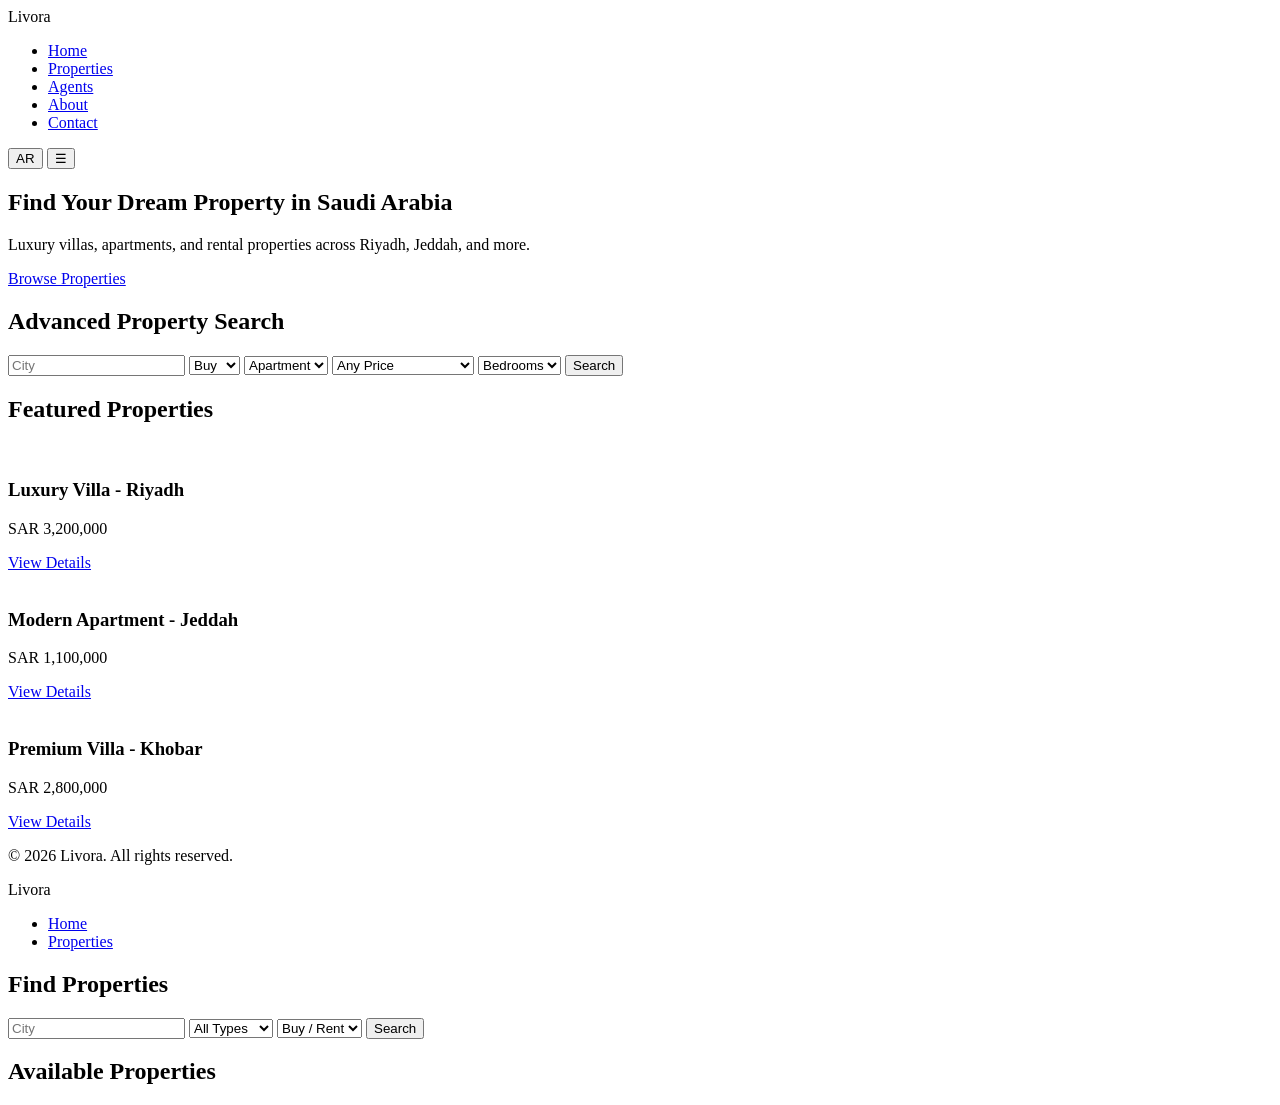
==== index.html @ 37dbd64c "Create index.html" ====
<!DOCTYPE html>
<html lang="en" dir="ltr">
<head>
    <meta charset="UTF-8" />
    <meta name="viewport" content="width=device-width, initial-scale=1.0"/>
    <title>Livora | Real Estate Marketplace</title>
    <link rel="stylesheet" href="css/style.css" />
</head>
<body>

    <header>
        <nav class="navbar">
            <div class="logo">Livora</div>

            <ul class="nav-links">
                <li><a href="index.html" data-en="Home" data-ar="الرئيسية">Home</a></li>
                <li><a href="listings.html" data-en="Properties" data-ar="العقارات">Properties</a></li>
                <li><a href="#" data-en="Agents" data-ar="الوكلاء">Agents</a></li>
                <li><a href="#" data-en="About" data-ar="من نحن">About</a></li>
                <li><a href="#" data-en="Contact" data-ar="اتصل بنا">Contact</a></li>
            </ul>

            <div class="nav-actions">
                <button id="langToggle">AR</button>
                <button class="menu-toggle">☰</button>
            </div>
        </nav>
    </header>

    <section class="hero">
        <div class="hero-content">
            <h1 id="heroTitle">Find Your Dream Property in Saudi Arabia</h1>
            <p id="heroText">
                Luxury villas, apartments, and rental properties across Riyadh, Jeddah, and more.
            </p>
            <a href="listings.html" class="btn" id="heroBtn">Browse Properties</a>
        </div>
    </section>

    <section class="search-section">
        <h2 id="searchHeading">Advanced Property Search</h2>

        <div class="search-box">
            <input type="text" id="city" placeholder="City" />

            <select id="purpose">
                <option>Buy</option>
                <option>Rent</option>
            </select>

            <select id="type">
                <option>Apartment</option>
                <option>Villa</option>
                <option>Office</option>
                <option>Land</option>
            </select>

            <select id="price">
                <option>Any Price</option>
                <option>Below 500,000 SAR</option>
                <option>500,000 - 1M SAR</option>
                <option>1M - 3M SAR</option>
                <option>3M+ SAR</option>
            </select>

            <select id="bedrooms">
                <option>Bedrooms</option>
                <option>1+</option>
                <option>2+</option>
                <option>3+</option>
                <option>4+</option>
                <option>5+</option>
            </select>

            <button onclick="searchProperty()">Search</button>
        </div>
    </section>

    <section class="featured-properties">
        <h2 id="featuredTitle">Featured Properties</h2>

        <div class="property-grid">

            <div class="card">
                <img src="https://images.unsplash.com/photo-1564013799919-ab600027ffc6" alt="">
                <h3>Luxury Villa - Riyadh</h3>
                <p>SAR 3,200,000</p>
                <a href="#">View Details</a>
            </div>

            <div class="card">
                <img src="https://images.unsplash.com/photo-1502672260266-1c1ef2d93688" alt="">
                <h3>Modern Apartment - Jeddah</h3>
                <p>SAR 1,100,000</p>
                <a href="#">View Details</a>
            </div>

            <div class="card">
                <img src="https://images.unsplash.com/photo-1494526585095-c41746248156" alt="">
                <h3>Premium Villa - Khobar</h3>
                <p>SAR 2,800,000</p>
                <a href="#">View Details</a>
            </div>

        </div>
    </section>

 

    <footer>
        <p>© 2026 Livora. All rights reserved.</p>
    </footer>

    <script src="js/script.js"></script>
</body>
</html>
<!DOCTYPE html>
<html lang="en">
<head>
    <meta charset="UTF-8">
    <meta name="viewport" content="width=device-width, initial-scale=1.0">
    <title>Livora | Properties</title>
    <link rel="stylesheet" href="css/style.css">
</head>
<body>

    <header>
        <nav class="navbar">
            <div class="logo">Livora</div>
            <ul class="nav-links show">
                <li><a href="index.html">Home</a></li>
                <li><a href="listings.html">Properties</a></li>
            </ul>
        </nav>
    </header>

    <section class="search-section">
        <h2>Find Properties</h2>

        <div class="search-box">
            <input type="text" id="searchCity" placeholder="City">

            <select id="searchType">
                <option value="">All Types</option>
                <option>Apartment</option>
                <option>Villa</option>
                <option>Office</option>
            </select>

            <select id="searchPurpose">
                <option value="">Buy / Rent</option>
                <option>Buy</option>
                <option>Rent</option>
            </select>

            <button onclick="filterProperties()">Search</button>
        </div>
    </section>

    <section class="featured-properties">
        <h2>Available Properties</h2>
        <div class="property-grid" id="propertyContainer"></div>
    </section>

    <script src="js/listings.js"></script>
</body>
</html>
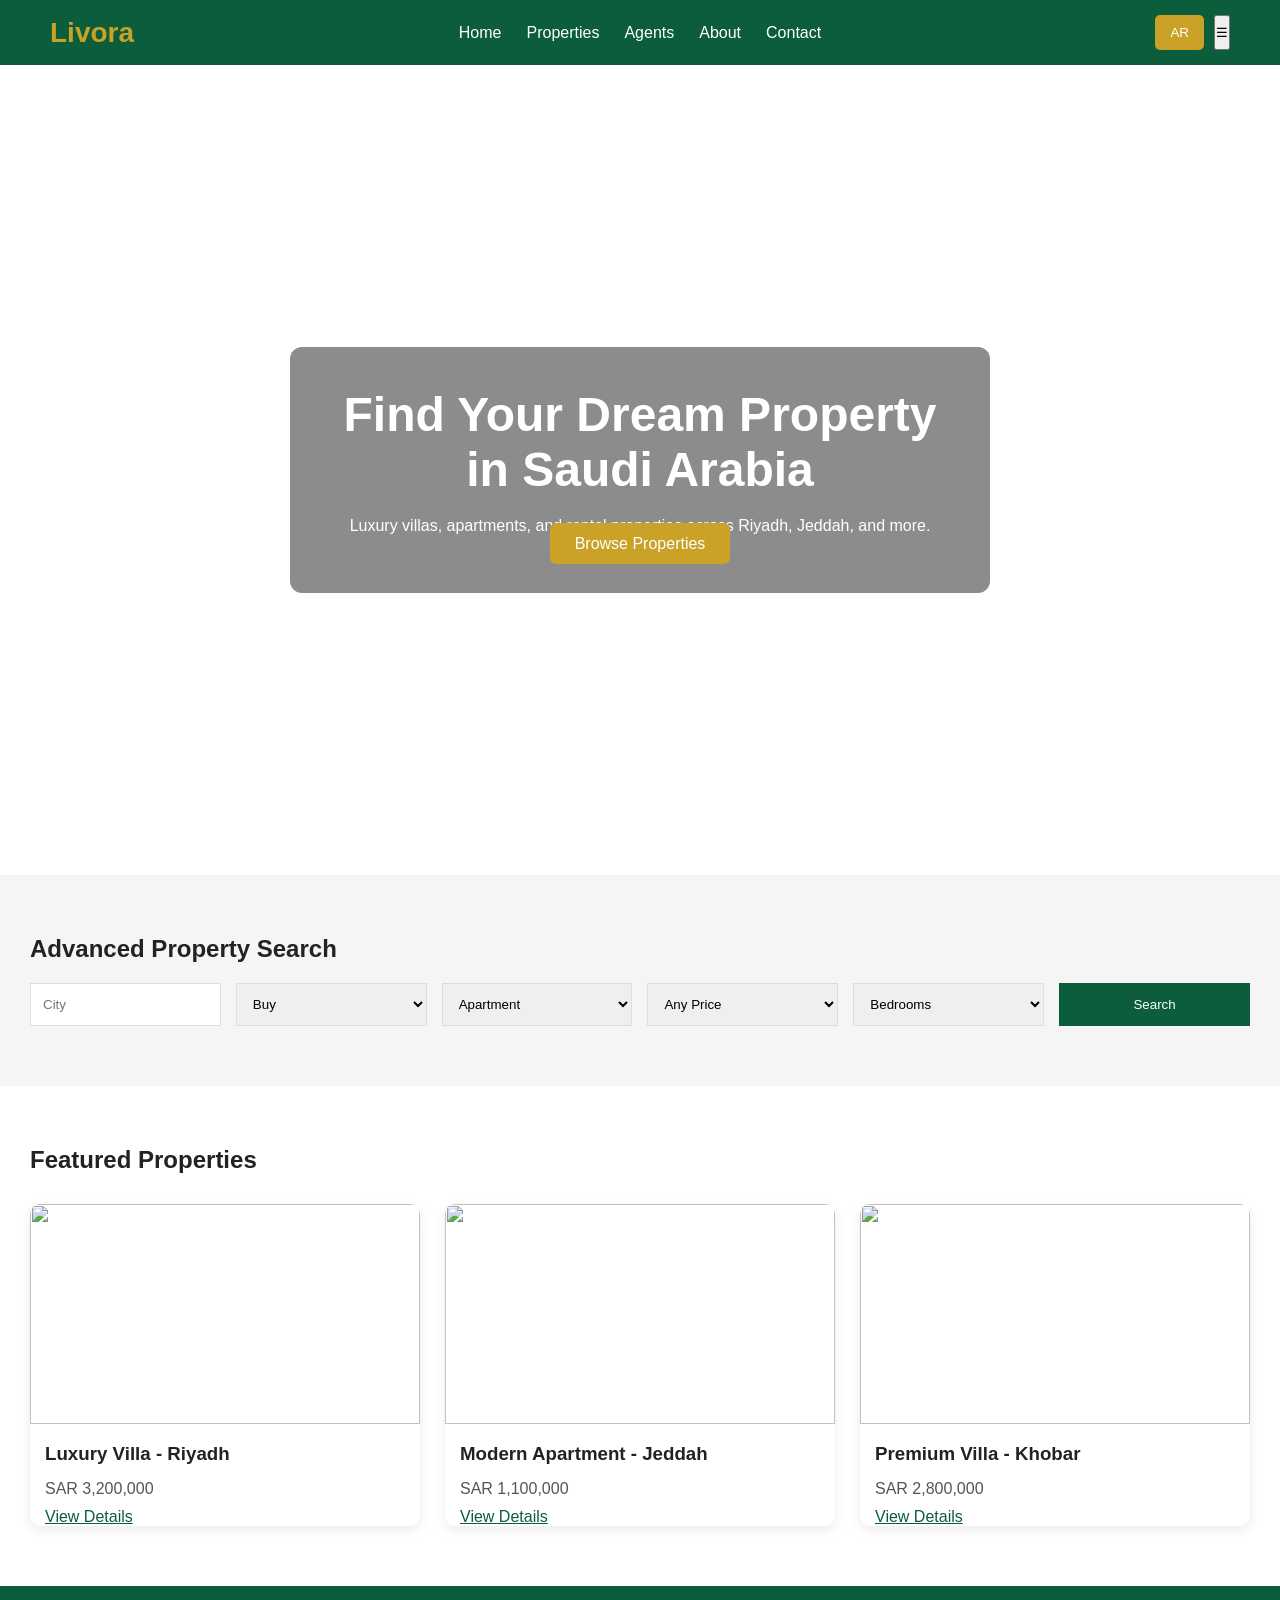
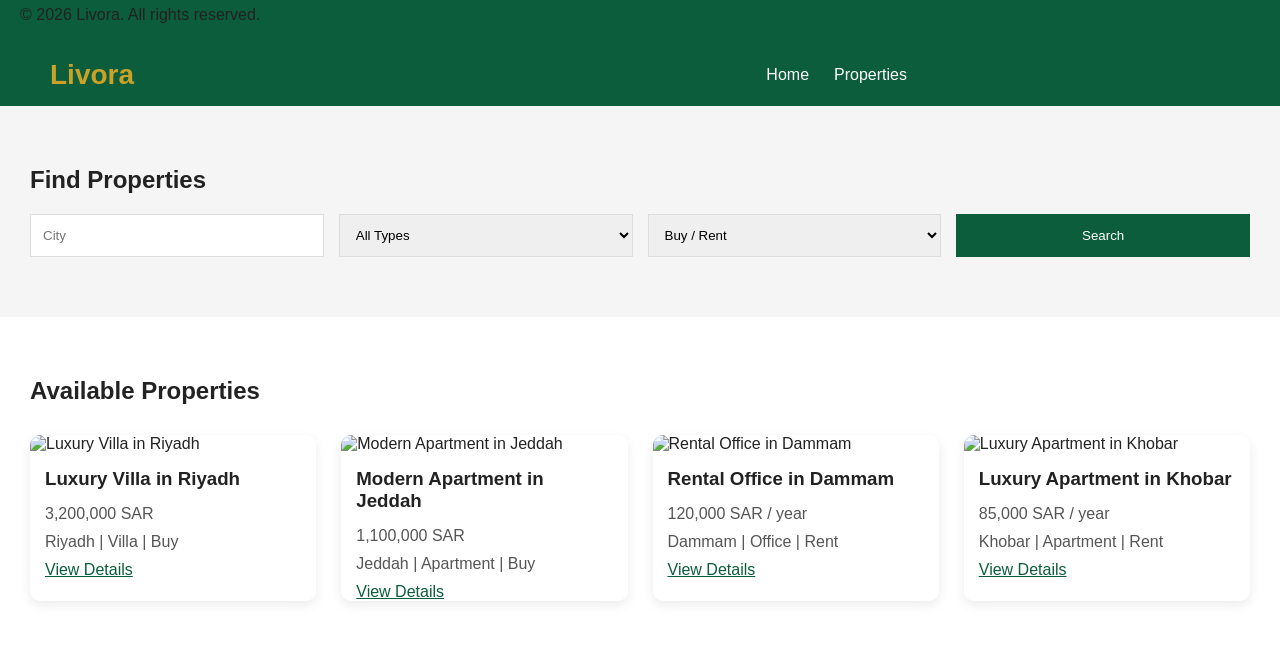
==== commit 66aca8a3: "Update index.html" ====
--- a/index.html
+++ b/index.html
@@ -4,7 +4,7 @@
     <meta charset="UTF-8" />
     <meta name="viewport" content="width=device-width, initial-scale=1.0"/>
     <title>Livora | Real Estate Marketplace</title>
-    <link rel="stylesheet" href="css/style.css" />
+    <link rel="stylesheet" href="style.css" />
 </head>
 <body>
 
@@ -111,7 +111,7 @@
         <p>© 2026 Livora. All rights reserved.</p>
     </footer>
 
-    <script src="js/script.js"></script>
+    <script src="script.js"></script>
 </body>
 </html>
 <!DOCTYPE html>
@@ -120,7 +120,7 @@
     <meta charset="UTF-8">
     <meta name="viewport" content="width=device-width, initial-scale=1.0">
     <title>Livora | Properties</title>
-    <link rel="stylesheet" href="css/style.css">
+    <link rel="stylesheet" href="style.css">
 </head>
 <body>
 
@@ -162,6 +162,6 @@
         <div class="property-grid" id="propertyContainer"></div>
     </section>
 
-    <script src="js/listings.js"></script>
+    <script src="listings.js"></script>
 </body>
 </html>
--- a/style.css
+++ b/style.css
@@ -0,0 +1,209 @@
+ * {
+    margin: 0;
+    padding: 0;
+    box-sizing: border-box;
+}
+
+body {
+    font-family: Arial, sans-serif;
+    color: #222;
+    transition: 0.3s;
+}
+
+body.rtl {
+    direction: rtl;
+    text-align: right;
+}
+
+.navbar {
+    background: #0B5D3B;
+    color: white;
+    display: flex;
+    padding: 15px 50px;
+    align-items: center;
+    justify-content: space-between;
+    flex-wrap: nowrap; 
+}
+.logo {
+    flex: 1;
+    font-size: 28px;
+    font-weight: bold;
+    color: #C9A227;
+}
+
+.nav-links {
+    display: flex;
+    list-style: none;
+    gap: 25px;
+    flex: 2;
+    justify-content: center;
+}
+
+.nav-links a {
+    color: white;
+    text-decoration: none;
+}
+
+.nav-actions {
+    flex: 1;
+    display: flex;
+    justify-content: flex-end;
+    gap: 10px;
+}
+
+#langToggle {
+    background: #C9A227;
+    color: white;
+    border: none;
+    padding: 10px 15px;
+    cursor: pointer;
+    border-radius: 5px;
+}
+
+.hero {
+    height: 90vh;
+    background: url('D:/شركةهضاب/Livora/image/heroimage.jpg');
+    background-position: center;
+    background-size: cover;
+    display: flex;
+    justify-content: center;
+    align-items: center;
+}
+
+.hero-content {
+    background: rgba(0,0,0,0.45);
+    color: white;
+    padding: 40px;
+    border-radius: 12px;
+    text-align: center;
+    width: 90%;
+    max-width: 700px;
+}
+
+.hero h1 {
+    font-size: 48px;
+    margin-bottom: 20px;
+}
+
+.btn {
+    background: #C9A227;
+    color: white;
+    padding: 12px 25px;
+    text-decoration: none;
+    border-radius: 6px;
+}
+
+.search-section {
+    padding: 60px 30px;
+    background: #f5f5f5;
+}
+
+.search-box {
+    display: grid;
+    grid-template-columns: repeat(auto-fit, minmax(180px, 1fr));
+    gap: 15px;
+    margin-top: 20px;
+}
+
+.search-box input,
+.search-box select,
+.search-box button {
+    padding: 12px;
+    border: 1px solid #ddd;
+}
+
+.search-box button {
+    background: #0B5D3B;
+    color: white;
+    border: none;
+    cursor: pointer;
+}
+
+.featured-properties {
+    padding: 60px 30px;
+}
+
+.property-grid {
+    display: grid;
+    grid-template-columns: repeat(auto-fit, minmax(280px, 1fr));
+    gap: 25px;
+    margin-top: 30px;
+}
+
+.card {
+    box-shadow: 0 4px 12px rgba(0,0,0,0.08);
+    border-radius: 10px;
+    overflow: hidden;
+    background: white;
+}
+
+.card img {
+    width: 100%;
+    height: 220px;
+    object-fit: cover;
+}
+
+.card h3,
+.card p,
+.card a {
+    padding: 15px;
+}
+
+.card a {
+    display inline-block;
+    color: #0B5D3B;
+    font-weight bold;
+}
+
+.whatsapp-btn {
+    position fixed;
+    bottom: 20px;
+    right: 20px;
+    background: #25D366;
+    color white;
+    padding: 15px 20px;
+    border-radius: 50px;
+    text-decoration: none;
+    font-weight: bold;
+}
+
+footer {
+    background: #0B5D3B;
+    color white;
+    text-align center;
+    padding: 20px;
+}
+
+.menu-toggle {
+    display none;
+}
+
+@media (max-width 768px) {
+    .nav-links {
+        display none;
+        width: 100%;
+        flex-direction column;
+        margin-top: 15px;
+    }
+
+    .nav-links.show {
+        display flex;
+    }
+
+    .menu-toggle {
+        display block;
+        background none;
+        border none;
+        color white;
+        font-size: 28px;
+    }
+
+    .hero h1 {
+        font-size: 32px;
+    }
+  
+}
+  .card p {
+    padding: 0 15px 10px;
+    color: #555;
+}
--- a/style.css
+++ b/style.css
@@ -0,0 +1,209 @@
+ * {
+    margin: 0;
+    padding: 0;
+    box-sizing: border-box;
+}
+
+body {
+    font-family: Arial, sans-serif;
+    color: #222;
+    transition: 0.3s;
+}
+
+body.rtl {
+    direction: rtl;
+    text-align: right;
+}
+
+.navbar {
+    background: #0B5D3B;
+    color: white;
+    display: flex;
+    padding: 15px 50px;
+    align-items: center;
+    justify-content: space-between;
+    flex-wrap: nowrap; 
+}
+.logo {
+    flex: 1;
+    font-size: 28px;
+    font-weight: bold;
+    color: #C9A227;
+}
+
+.nav-links {
+    display: flex;
+    list-style: none;
+    gap: 25px;
+    flex: 2;
+    justify-content: center;
+}
+
+.nav-links a {
+    color: white;
+    text-decoration: none;
+}
+
+.nav-actions {
+    flex: 1;
+    display: flex;
+    justify-content: flex-end;
+    gap: 10px;
+}
+
+#langToggle {
+    background: #C9A227;
+    color: white;
+    border: none;
+    padding: 10px 15px;
+    cursor: pointer;
+    border-radius: 5px;
+}
+
+.hero {
+    height: 90vh;
+    background: url('D:/شركةهضاب/Livora/image/heroimage.jpg');
+    background-position: center;
+    background-size: cover;
+    display: flex;
+    justify-content: center;
+    align-items: center;
+}
+
+.hero-content {
+    background: rgba(0,0,0,0.45);
+    color: white;
+    padding: 40px;
+    border-radius: 12px;
+    text-align: center;
+    width: 90%;
+    max-width: 700px;
+}
+
+.hero h1 {
+    font-size: 48px;
+    margin-bottom: 20px;
+}
+
+.btn {
+    background: #C9A227;
+    color: white;
+    padding: 12px 25px;
+    text-decoration: none;
+    border-radius: 6px;
+}
+
+.search-section {
+    padding: 60px 30px;
+    background: #f5f5f5;
+}
+
+.search-box {
+    display: grid;
+    grid-template-columns: repeat(auto-fit, minmax(180px, 1fr));
+    gap: 15px;
+    margin-top: 20px;
+}
+
+.search-box input,
+.search-box select,
+.search-box button {
+    padding: 12px;
+    border: 1px solid #ddd;
+}
+
+.search-box button {
+    background: #0B5D3B;
+    color: white;
+    border: none;
+    cursor: pointer;
+}
+
+.featured-properties {
+    padding: 60px 30px;
+}
+
+.property-grid {
+    display: grid;
+    grid-template-columns: repeat(auto-fit, minmax(280px, 1fr));
+    gap: 25px;
+    margin-top: 30px;
+}
+
+.card {
+    box-shadow: 0 4px 12px rgba(0,0,0,0.08);
+    border-radius: 10px;
+    overflow: hidden;
+    background: white;
+}
+
+.card img {
+    width: 100%;
+    height: 220px;
+    object-fit: cover;
+}
+
+.card h3,
+.card p,
+.card a {
+    padding: 15px;
+}
+
+.card a {
+    display inline-block;
+    color: #0B5D3B;
+    font-weight bold;
+}
+
+.whatsapp-btn {
+    position fixed;
+    bottom: 20px;
+    right: 20px;
+    background: #25D366;
+    color white;
+    padding: 15px 20px;
+    border-radius: 50px;
+    text-decoration: none;
+    font-weight: bold;
+}
+
+footer {
+    background: #0B5D3B;
+    color white;
+    text-align center;
+    padding: 20px;
+}
+
+.menu-toggle {
+    display none;
+}
+
+@media (max-width 768px) {
+    .nav-links {
+        display none;
+        width: 100%;
+        flex-direction column;
+        margin-top: 15px;
+    }
+
+    .nav-links.show {
+        display flex;
+    }
+
+    .menu-toggle {
+        display block;
+        background none;
+        border none;
+        color white;
+        font-size: 28px;
+    }
+
+    .hero h1 {
+        font-size: 32px;
+    }
+  
+}
+  .card p {
+    padding: 0 15px 10px;
+    color: #555;
+}
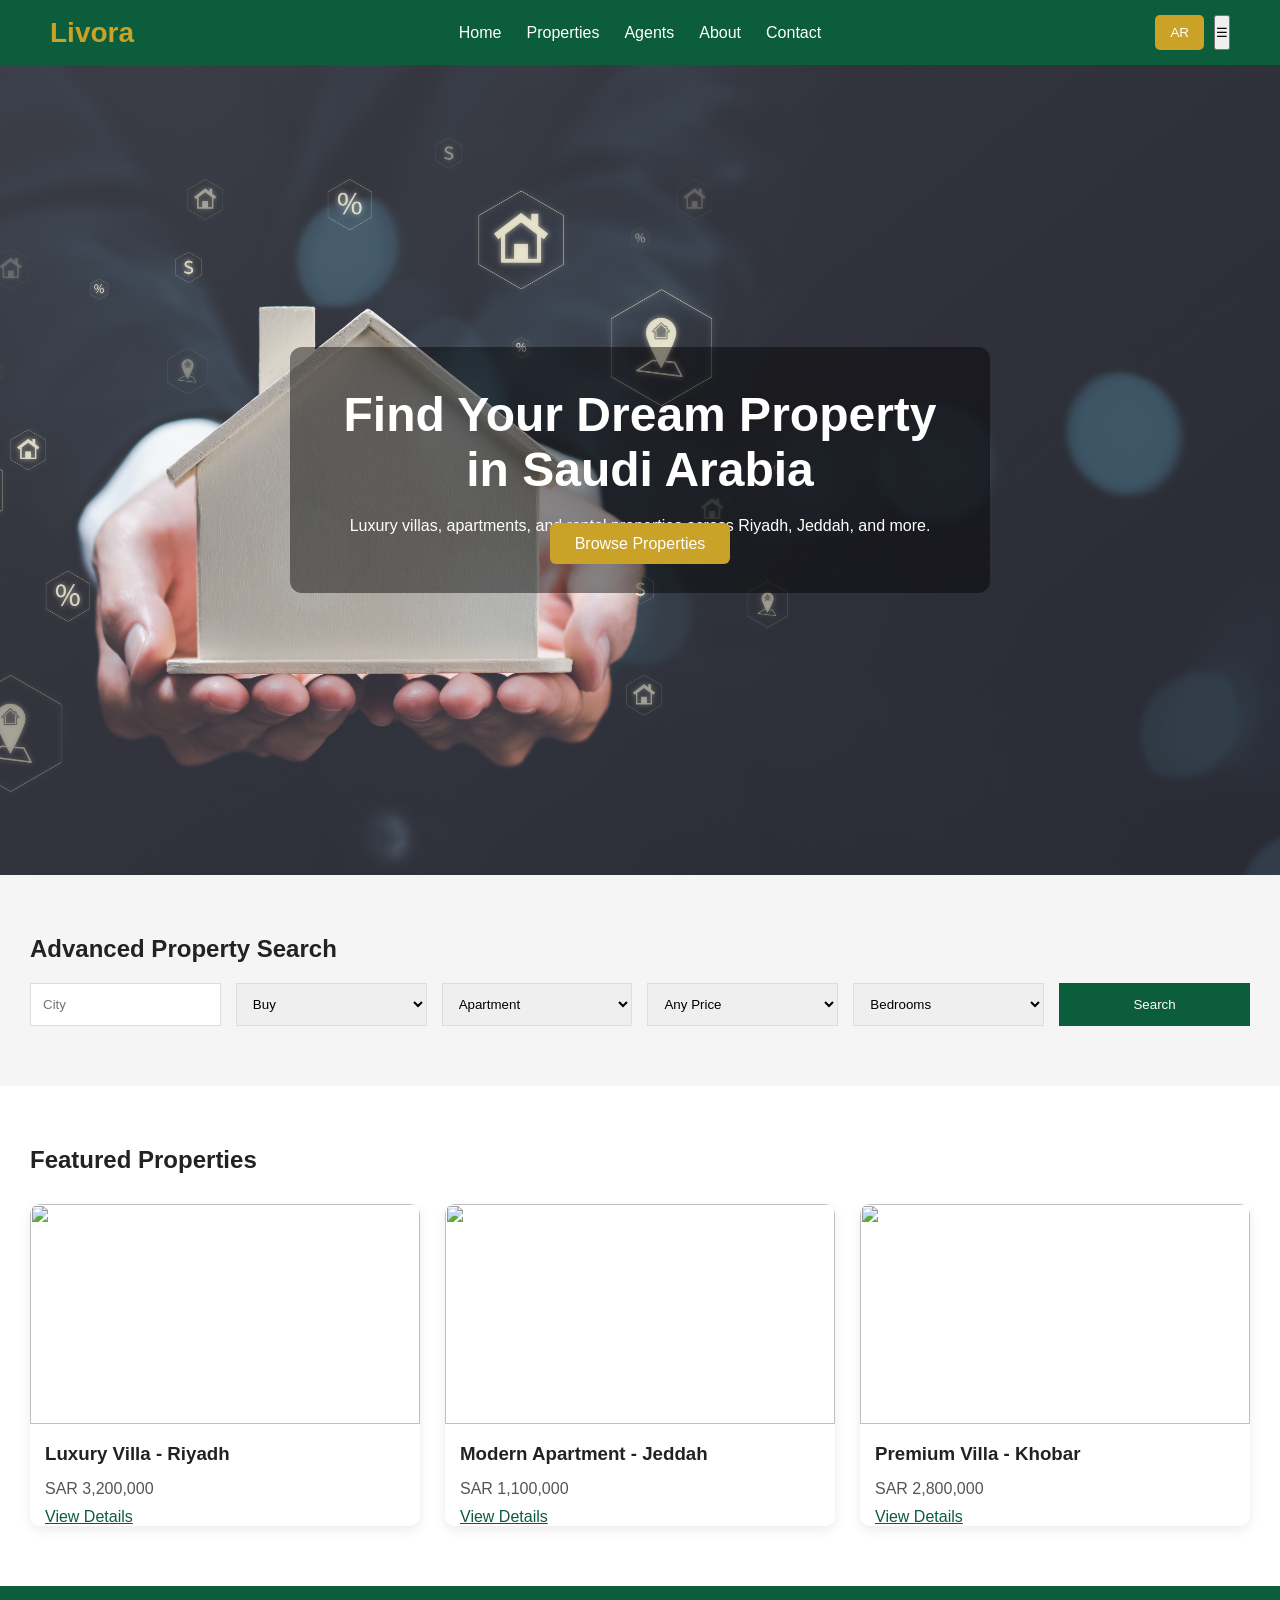
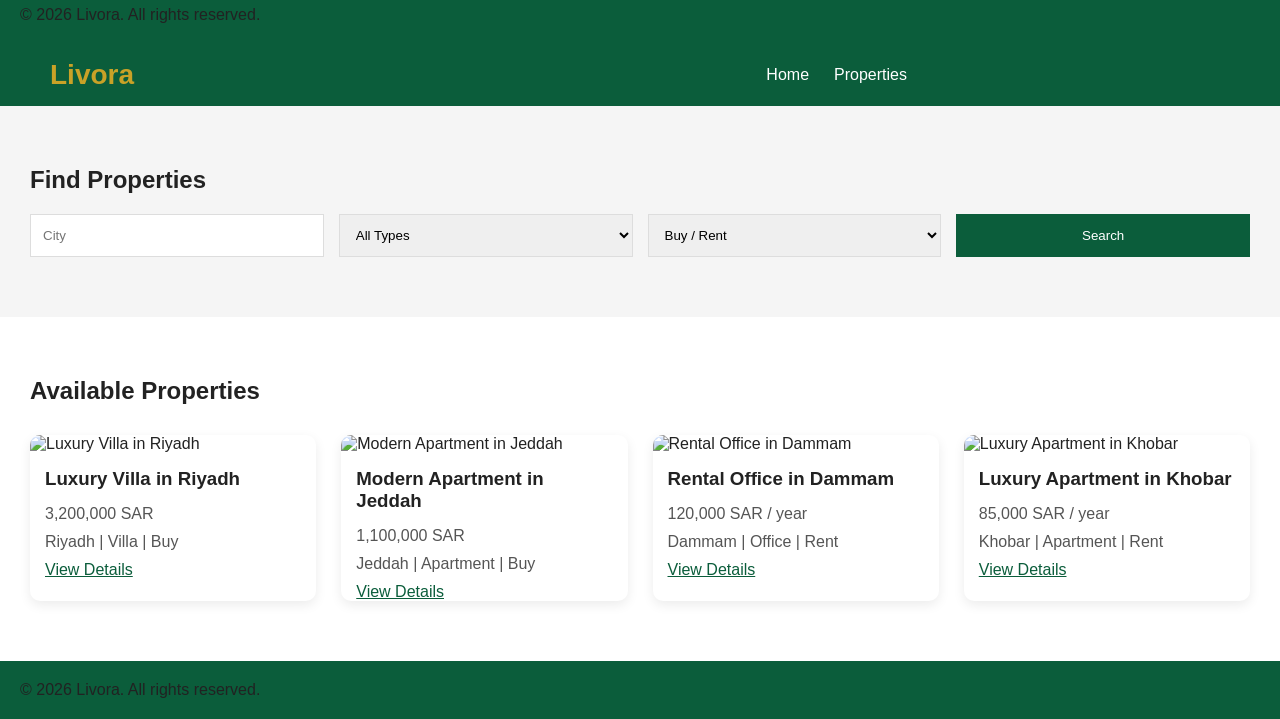
==== commit e8b3798b: "Update index.html" ====
--- a/index.html
+++ b/index.html
@@ -161,7 +161,9 @@
         <h2>Available Properties</h2>
         <div class="property-grid" id="propertyContainer"></div>
     </section>
-
+ <footer>
+        <p>© 2026 Livora. All rights reserved.</p>
+    </footer>
     <script src="listings.js"></script>
 </body>
 </html>
--- a/style.css
+++ b/style.css
@@ -62,7 +62,7 @@
 
 .hero {
     height: 90vh;
-    background: url('D:/شركةهضاب/Livora/image/heroimage.jpg');
+    background: url('heroimage.jpg');
     background-position: center;
     background-size: cover;
     display: flex;
@@ -206,4 +206,4 @@
   .card p {
     padding: 0 15px 10px;
     color: #555;
-}+}
--- a/style.css
+++ b/style.css
@@ -62,7 +62,7 @@
 
 .hero {
     height: 90vh;
-    background: url('D:/شركةهضاب/Livora/image/heroimage.jpg');
+    background: url('heroimage.jpg');
     background-position: center;
     background-size: cover;
     display: flex;
@@ -206,4 +206,4 @@
   .card p {
     padding: 0 15px 10px;
     color: #555;
-}+}
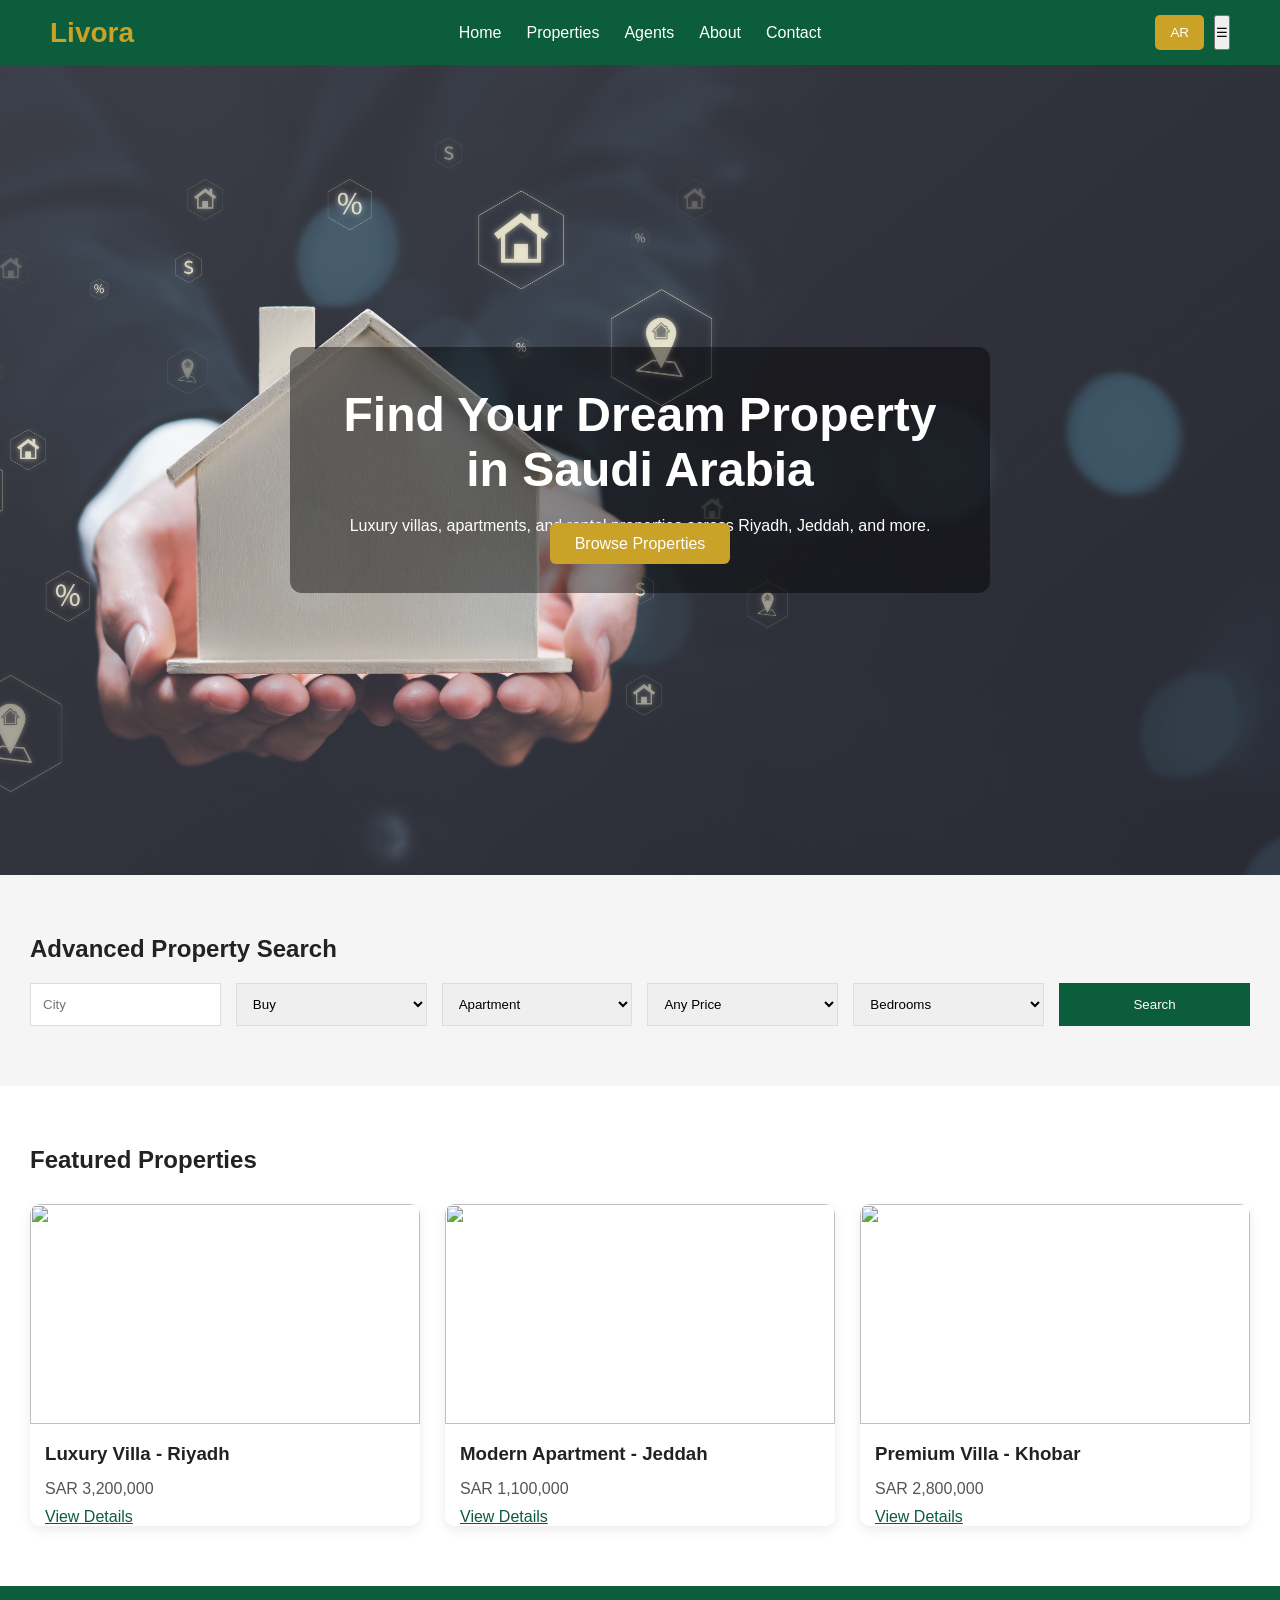
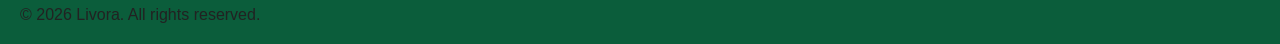
==== commit bd8d725a: "Update index.html" ====
--- a/index.html
+++ b/index.html
@@ -114,56 +114,3 @@
     <script src="script.js"></script>
 </body>
 </html>
-<!DOCTYPE html>
-<html lang="en">
-<head>
-    <meta charset="UTF-8">
-    <meta name="viewport" content="width=device-width, initial-scale=1.0">
-    <title>Livora | Properties</title>
-    <link rel="stylesheet" href="style.css">
-</head>
-<body>
-
-    <header>
-        <nav class="navbar">
-            <div class="logo">Livora</div>
-            <ul class="nav-links show">
-                <li><a href="index.html">Home</a></li>
-                <li><a href="listings.html">Properties</a></li>
-            </ul>
-        </nav>
-    </header>
-
-    <section class="search-section">
-        <h2>Find Properties</h2>
-
-        <div class="search-box">
-            <input type="text" id="searchCity" placeholder="City">
-
-            <select id="searchType">
-                <option value="">All Types</option>
-                <option>Apartment</option>
-                <option>Villa</option>
-                <option>Office</option>
-            </select>
-
-            <select id="searchPurpose">
-                <option value="">Buy / Rent</option>
-                <option>Buy</option>
-                <option>Rent</option>
-            </select>
-
-            <button onclick="filterProperties()">Search</button>
-        </div>
-    </section>
-
-    <section class="featured-properties">
-        <h2>Available Properties</h2>
-        <div class="property-grid" id="propertyContainer"></div>
-    </section>
- <footer>
-        <p>© 2026 Livora. All rights reserved.</p>
-    </footer>
-    <script src="listings.js"></script>
-</body>
-</html>
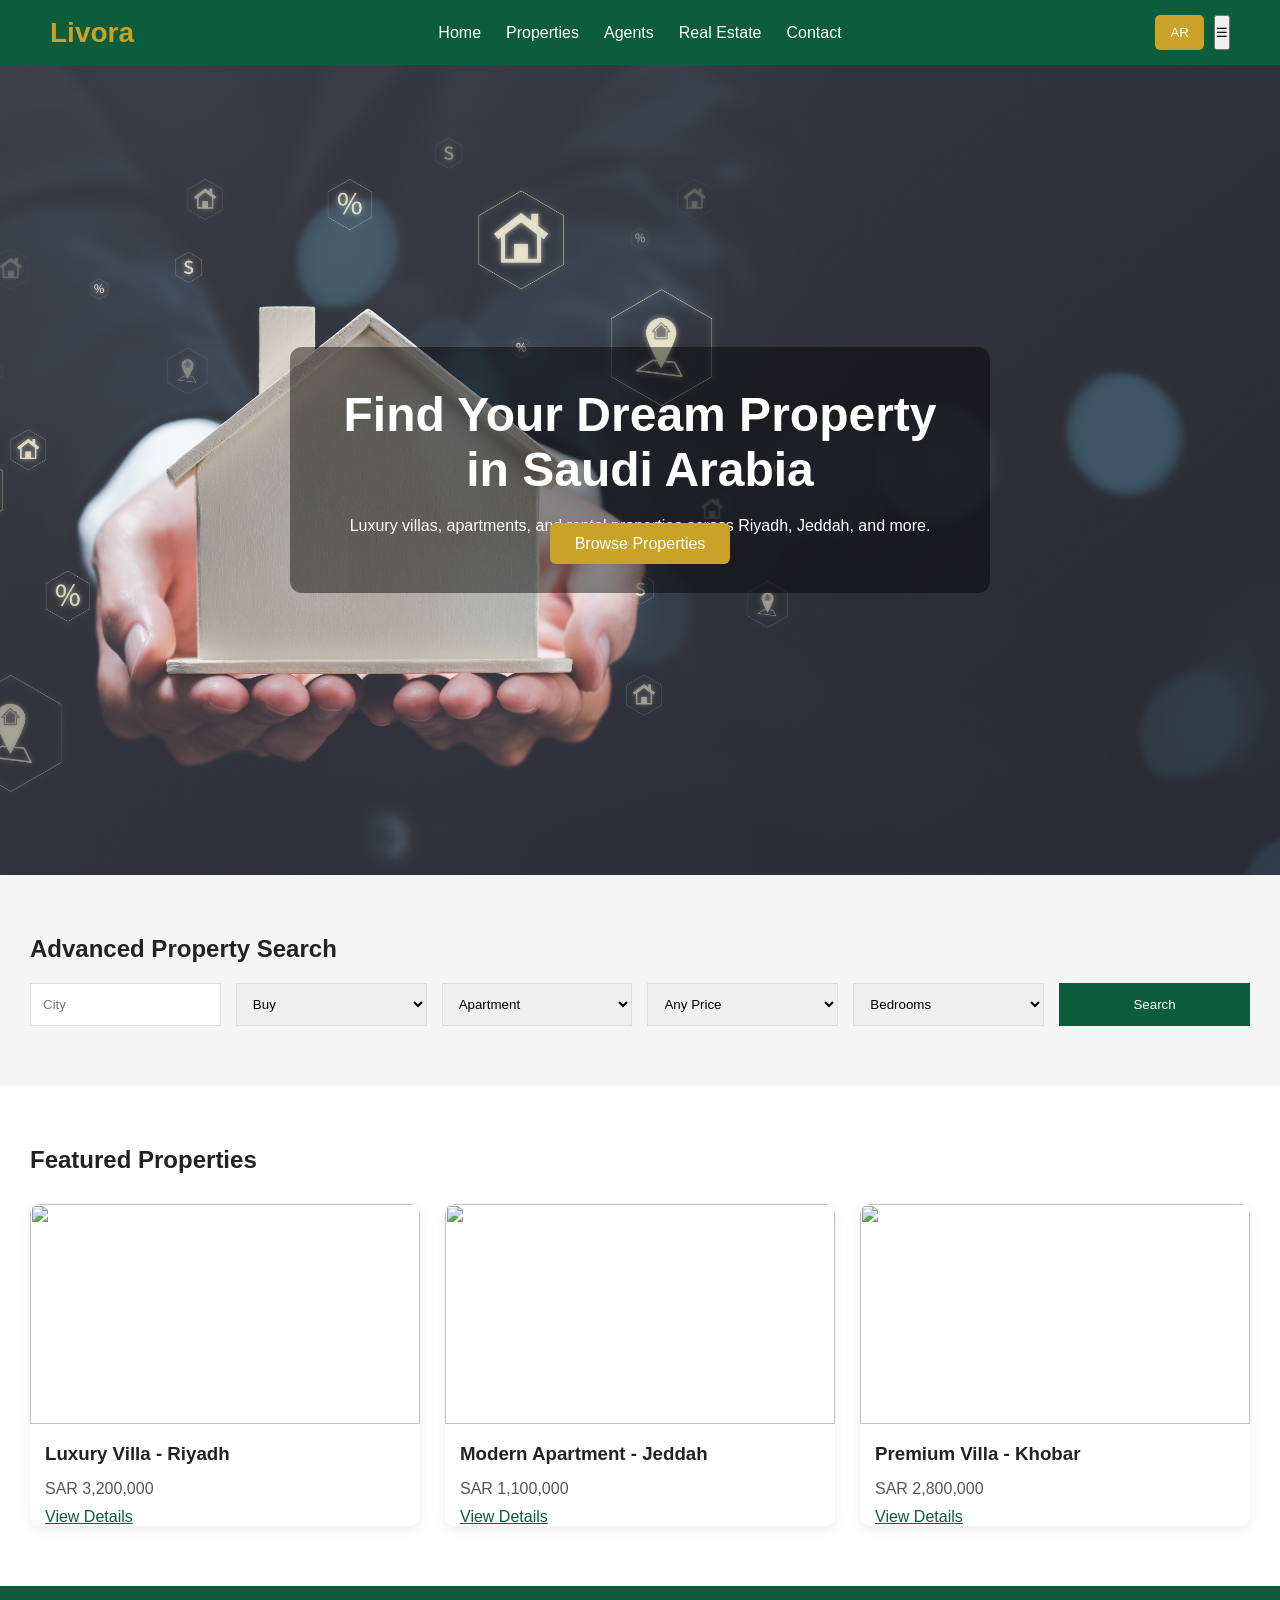
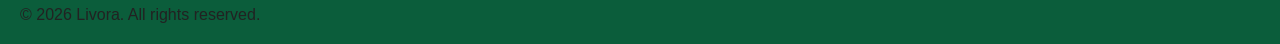
==== commit 3acf5480: "Update index.html" ====
--- a/index.html
+++ b/index.html
@@ -16,7 +16,7 @@
                 <li><a href="index.html" data-en="Home" data-ar="الرئيسية">Home</a></li>
                 <li><a href="listings.html" data-en="Properties" data-ar="العقارات">Properties</a></li>
                 <li><a href="#" data-en="Agents" data-ar="الوكلاء">Agents</a></li>
-                <li><a href="#" data-en="About" data-ar="من نحن">About</a></li>
+                <li><a href="ads.html" data-en="Real Estate" data-ar="الاعلانات">Real Estate</a></li>
                 <li><a href="#" data-en="Contact" data-ar="اتصل بنا">Contact</a></li>
             </ul>
 
@@ -85,21 +85,21 @@
                 <img src="https://images.unsplash.com/photo-1564013799919-ab600027ffc6" alt="">
                 <h3>Luxury Villa - Riyadh</h3>
                 <p>SAR 3,200,000</p>
-                <a href="#">View Details</a>
+                <a href="property.html">View Details</a>
             </div>
 
             <div class="card">
                 <img src="https://images.unsplash.com/photo-1502672260266-1c1ef2d93688" alt="">
                 <h3>Modern Apartment - Jeddah</h3>
                 <p>SAR 1,100,000</p>
-                <a href="#">View Details</a>
+                <a href="property.html">View Details</a>
             </div>
 
             <div class="card">
                 <img src="https://images.unsplash.com/photo-1494526585095-c41746248156" alt="">
                 <h3>Premium Villa - Khobar</h3>
                 <p>SAR 2,800,000</p>
-                <a href="#">View Details</a>
+                <a href="property.html">View Details</a>
             </div>
 
         </div>
--- a/style.css
+++ b/style.css
@@ -207,3 +207,92 @@
     padding: 0 15px 10px;
     color: #555;
 }
+.property-details {
+    display: grid;
+    grid-template-columns: 1fr 1fr;
+    gap: 40px;
+    padding: 60px 40px;
+    align-items: start;
+}
+
+.property-image img {
+    width: 100%;
+    border-radius: 12px;
+    height: 500px;
+    object-fit: cover;
+}
+
+.property-info h1 {
+    font-size: 36px;
+    margin-bottom: 15px;
+}
+
+.price {
+    font-size: 28px;
+    color: #0B5D3B;
+    font-weight: bold;
+    margin-bottom: 10px;
+}
+
+.location {
+    font-size: 18px;
+    color: #555;
+    margin-bottom: 20px;
+}
+
+.features {
+    display: grid;
+    grid-template-columns: repeat(2, 1fr);
+    gap: 15px;
+    margin: 25px 0;
+    font-size: 18px;
+}
+
+.description h2 {
+    margin-bottom: 15px;
+}
+
+.description p {
+    line-height: 1.8;
+    color: #444;
+}
+
+.contact-actions {
+    margin-top: 30px;
+}
+
+.contact-form-section {
+    padding: 60px 40px;
+    background: #f5f5f5;
+}
+
+.contact-form {
+    display: grid;
+    gap: 15px;
+    max-width: 600px;
+}
+
+.contact-form input,
+.contact-form textarea,
+.contact-form button {
+    padding: 14px;
+    border: 1px solid #ddd;
+    border-radius: 6px;
+}
+
+.contact-form button {
+    background: #0B5D3B;
+    color: white;
+    border: none;
+    cursor: pointer;
+}
+
+@media(max-width: 768px) {
+    .property-details {
+        grid-template-columns: 1fr;
+    }
+
+    .property-image img {
+        height: 300px;
+    }
+}
